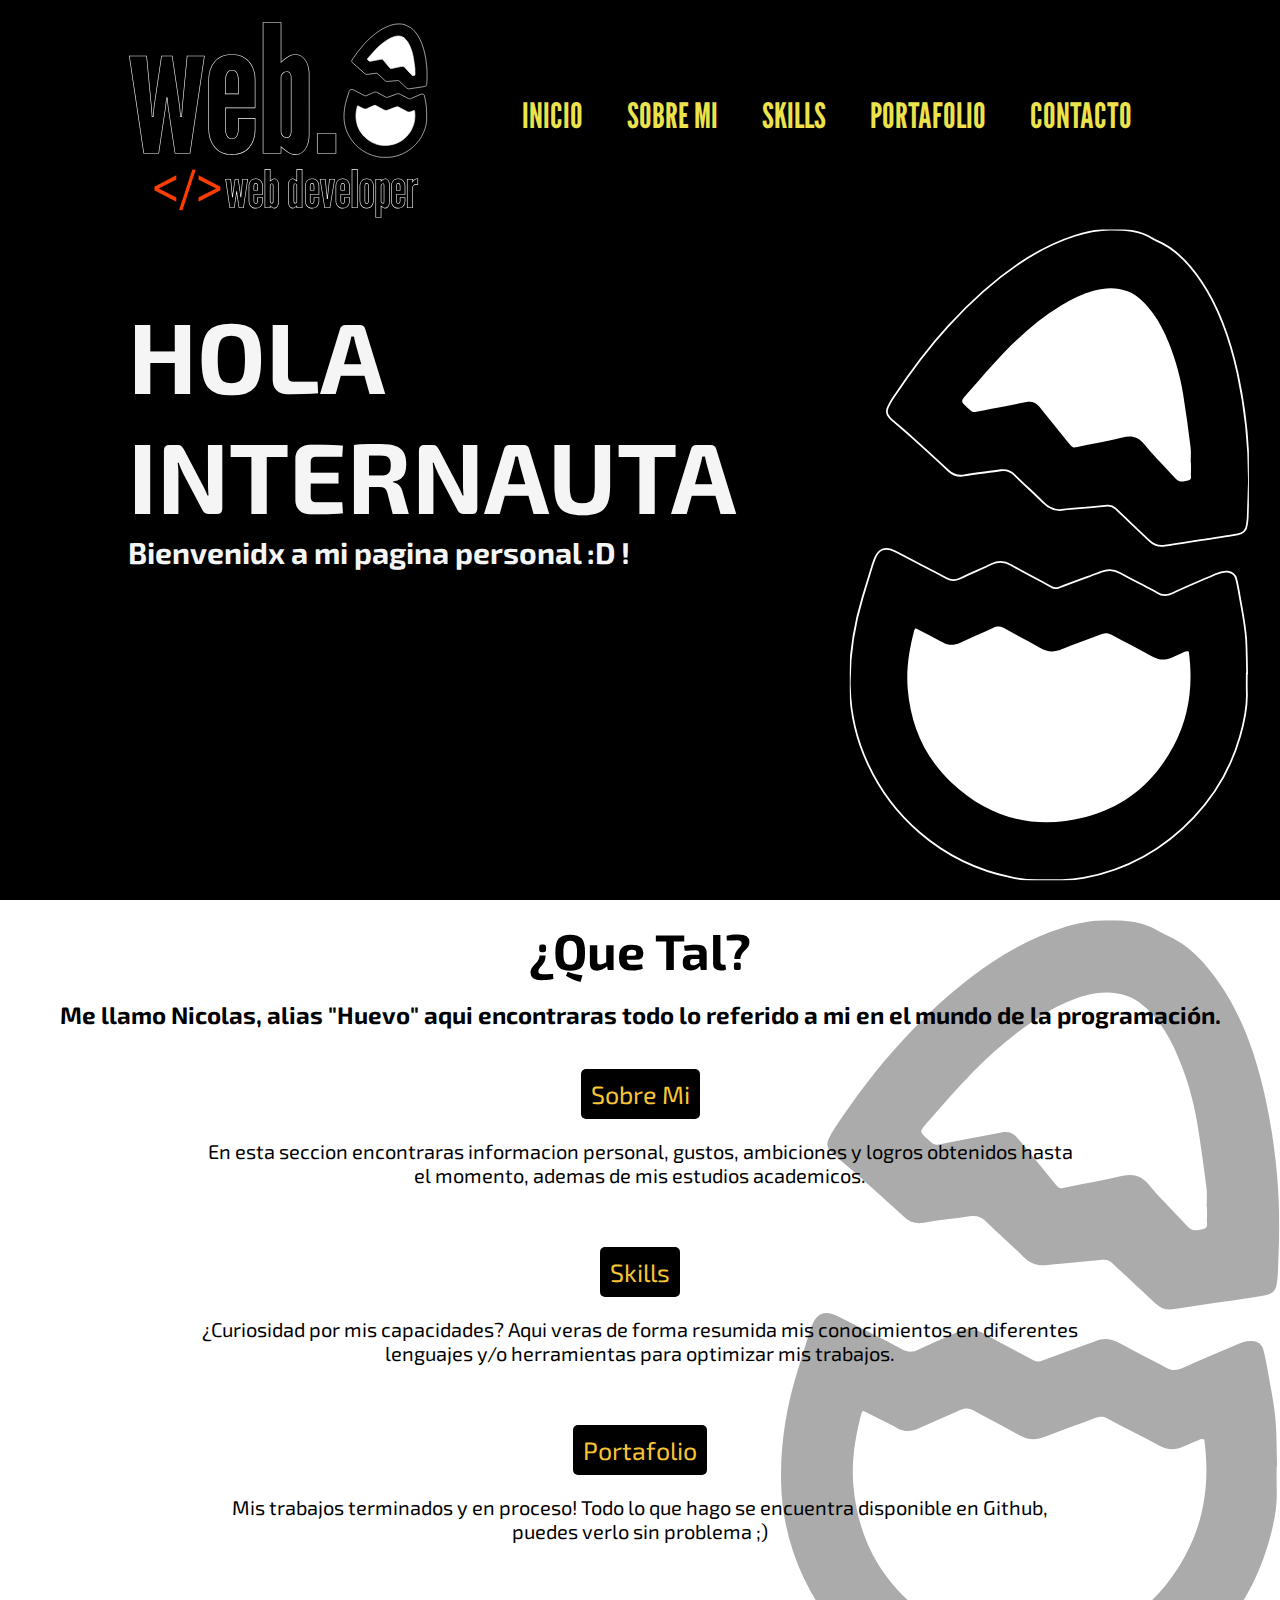
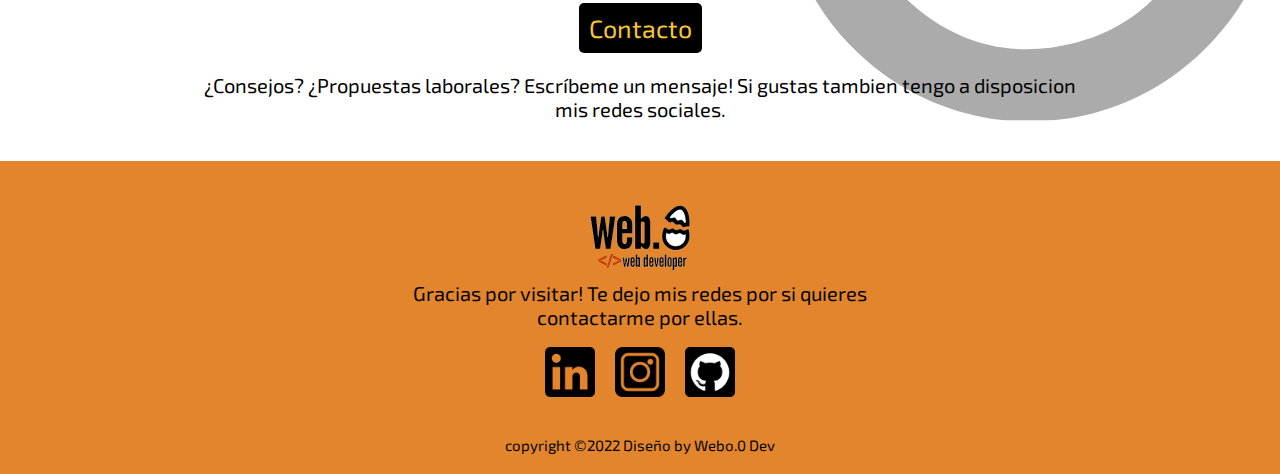
==== index.html @ d4542de8 "Index, contact, skills & responsive" ====
<!DOCTYPE html>
<html lang="en">
<head>
    <meta charset="UTF-8">
    <meta http-equiv="X-UA-Compatible" content="IE=edge">
    <meta name="viewport" content="width=device-width, initial-scale=1.0">
    <title>web.0 - Inicio</title>
    <!-- CSS link -->
    <link rel="stylesheet" href="./css/style.css">
</head>
<body>
    <!----------------- menu ------------------>
    <header id="hero">
        <nav class="hero__nav">
            <img class="hero__logo" src="./assets/logowebo.svg" alt="Logo Web.0">
            <ul id="sidemenu">
                <li>
                    <a href="./index.html">INICIO</a>
                </li>
                <li>
                    <a href="./pages/aboutme.html">SOBRE MI</a>
                </li>
                <li>
                    <a href="./pages/skills.html">SKILLS</a>
                </li>
                <li>
                    <a href="./pages/portfolio.html">PORTAFOLIO</a>
                </li>
                <li>
                    <a href="./pages/contactme.html">CONTACTO</a>
                </li>
                <img class="nav__icon" onclick="closemenu()" src="./assets/weboRoto_mobil.svg" alt="cerrar menu">
            </ul>
            <img class="nav__icon" onclick="openmenu()" src="./assets/weboLleno_mobil.svg" alt="abrir menu ">
        </nav>
        <div class="header__tittle">
            <h1>HOLA <br> INTERNAUTA</h1>
            <h2>Bienvenidx a mi pagina personal :D !</h2>
        </div>
    </header>
    <!--------------- descriptions ------------------->
    <main>
        <h1 class="main__tittle">¿Que Tal?</h1>
        <h2 class="main__description">Me llamo Nicolas, alias "Huevo" aqui encontraras todo lo referido a mi en el mundo de la programación.</h2>
        <div class="main__button"><a href="pages/aboutme.html" class="button__link">Sobre Mi</a></div>
        <p>En esta seccion encontraras informacion personal, gustos, ambiciones y logros obtenidos hasta el momento, ademas de mis estudios academicos.</p>
        <div class="main__button"><a href="pages/skills.html" class="button__link">Skills</a></div>
        <p>¿Curiosidad por mis capacidades? Aqui veras de forma resumida mis conocimientos en diferentes lenguajes y/o herramientas para optimizar mis trabajos.</p>        
        <div class="main__button"><a href="pages/portfolio.html" class="button__link">Portafolio</a></div>
        <p>Mis trabajos terminados y en proceso! Todo lo que hago se encuentra disponible en Github, puedes verlo sin problema ;)</p>
        <div class="main__button"><a href="pages/contacto.html" class="button__link">Contacto</a></div>
        <p>¿Consejos? ¿Propuestas laborales? Escríbeme un mensaje! Si gustas tambien tengo a disposicion mis redes sociales.</p>
    </main>
    <!-------------footer ------------------->
    <footer>
        <div class="footer__content">
            <img src="../assets/logowebo.svg" alt="logo web.0 Dev">
            <p>Gracias por visitar! Te dejo mis redes por si quieres contactarme por ellas.</p>
            <ul class="social__media">
                <li><a href="https://www.linkedin.com/in/nicolas-sacco-368554239/"><img src="./assets/linkedin.png" target="_blank" alt="logo linkedin"></a></li>
                <li><a href="https://www.instagram.com/sr._.huevo/"><img src="./assets/instagram.png" target="_blank" alt="logo instagram"></a></li>
                <li><a href="https://github.com/SrHuevardo" target="_blank"><img src="./assets/github.png" alt="logo github"></a></li>
            </ul>
            <div class="copyright">
                <p>copyright &copy;2022 Diseño by Webo.0 Dev </p>
            </div>
        </div>
    </footer>
    <!---------- script hamburger --------------->
    <script>
        var sidemeu = document.getElementById("sidemenu");
        function openmenu(){
            sidemeu.style.right = "0";
        }
        function closemenu(){
            sidemeu.style.right = "-200px";
        }
    </script>    
</body>
</html>
---- css/style.css ----
@import url('https://fonts.googleapis.com/css2?family=Exo+2:wght@300;400&family=League+Gothic&display=swap');
/* reset */
*{
    margin: 0;
    padding: 0;
    box-sizing: border-box;
}
/*------------------ header -----------------*/
.hero__pages{
    font-family: 'Exo 2', sans-serif;
    width: 100%;
    height: auto;
    background-color: black;
    color: whitesmoke;
}
#hero{
    font-family: 'Exo 2', sans-serif;
    width: 100%;
    height: 100vh;
    background: url(../assets/Desktop\ -\ 1.svg);
    background-size: cover;
    background-repeat: no-repeat;
    background-position: center;
    color: whitesmoke;
}
.hero__nav{
    display: flex;
    padding: 10px 10%;
    align-items: center;
    justify-content: space-between;
    flex-wrap: wrap;

}
.hero__logo{
    width: 300px;
}
.hero__nav ul li{
    display: inline-block;
    list-style: none;
    margin: 10px 20px;
}
.hero__nav ul li a{
    font-family: 'League Gothic', sans-serif;
    color: rgb(236, 226, 76);
    text-decoration: none;
    font-size: 35px;
    position: relative;
}
.hero__nav ul li a::after{
    content: '';
    width: 0;
    height: 3px;
    background-color: orangered;
    position: absolute;
    left: 0;
    bottom: -6px;
    transition: 0.5s;
}
.hero__nav ul li a:hover::after{
    width: 100%;

}
.header__tittle{
    padding-left: 10%;
    margin-top: 5%;
    font-size: 50px;
}
.header__tittle h2{

    font-size: 30px;
}
.nav__icon{
    display: none;
}

/* -------------- footer ----------- */
footer{
    font-family: 'Exo 2', sans-serif;

    padding-top: 40px;
    background-color: rgb(226, 133, 45);
    color: rgb(3, 3, 3);
}
footer img{
    width: 100px;
}
.footer__content{
    display: flex;
    align-items: center;
    justify-content: center;
    flex-direction: column;
    text-align: center;
}
.footer__content h3{
    font-size: 35px;    
}
.footer__content p{
    max-width: 500px;
    margin: 10px auto;
    font-size: 20px;
}
.social__media{
    list-style: none;
    display: flex;
    align-items: center;
    justify-content: center;
    margin: 8px 0 16px 0;
}
.social__media li{
    margin: 0 10px;
}
.social__media a{
    text-decoration: none;
}
.social__media a img{
    width: 50px;
}
.copyright{
    padding: 10px 0;
    text-align: center;
}
.copyright p{
    font-size: 15px;
}
/*------------------- index - main ---------------------- */
main{
    font-family: 'Exo 2', sans-serif;
    background-image: url(../assets/weboBackground.svg);
    background-size:contain;
    background-repeat: no-repeat;
    background-position: right;
}
.main__tittle{
    text-align: center;
    font-size: 50px;
    margin-block: 20px;
}
.main__description{
    margin-inline: 30px;
    text-align: center;
    margin-bottom: 20px;
}
.main__button{
    display: flex;
    justify-content: center;
}
.button__link{
    text-decoration: none;
    margin-block: 20px;
    border: 2px black;
    border-radius: 5px;
    background-color: black;
    color: rgb(248, 197, 55);
    font-size: 25px;
    padding: 10px;
}
.button__link:hover{
    color: orangered;
}
main p{ 
    text-align: center;
    font-size: 20px;
    margin-bottom: 40px;
    padding-inline: 200px;
}
.page__tittle{
    text-align: center;
    font-family: 'League Gothic', sans-serif;
    letter-spacing: 3px;
    font-size: 35px;
    text-decoration: double dotted orangered;
    color: rgb(0, 0, 0);
    margin-top: 5px;
}







/*------------------- skills ----------------------------- */
.timeline{
    position: relative;
    max-width: 1200px;
    margin: 100px auto;
    height: auto;
}
.timeline__container{
    padding: 10px 50px;
    position: relative;
    width: 50%;
}
.dot {
    position: absolute;
    width: 40px;
    right: -20px;
    top: 32px;
    height: 40px;
    background-color: orangered;
    border-radius: 50%;
    display: inline-block;
}
.container__text{
    display: flex;
    justify-content: space-around;
    align-items: center;
    padding: 20px 30px;
    background-color: black;
    border-radius: 6px;
    position: relative;
    font-size: 1.5rem;
    color: white;
}
.left__container{
    left: 0%;
}
.right__container{
    left: 50%;
}
.right__container .dot{
    left: -20px;
}
.timeline::after{
    content: '';
    position: absolute;
    width: 18px;
    height: 100%;
    background-color: orangered;
    top: 0;
    left: 50%;
    margin-left: -9px;
    border-radius: 10px 10px 10px 10px;
}
.left__arrow{
    height: 0;
    width: 0;
    position: absolute;
    top: 28px;
    z-index: 1;
    border-top: 15px solid transparent;
    border-bottom: 15px solid transparent;
    border-left: 15px solid black;
    right: -15px;
}
.right__arrow{
    height: 0;
    width: 0;
    position: absolute;
    top: 28px;
    z-index: 1;
    border-top: 15px solid transparent;
    border-bottom: 15px solid transparent;
    border-right: 15px solid black;
    left: -15px;
}

/*-------------- contact page -------------- */
#main__contact{
    font-family: 'Exo 2', sans-serif;
    background-image: url(../assets/weboBackground.svg);
    background-size:contain;
    background-repeat: no-repeat;
    background-position: right;

}
.contact{
    display: flex;
    width: 80%;
    margin: 40px auto;
}
.contact__info{
    flex-basis: 48%;
    margin-bottom: 30px;
}
.contact__info div{
    display: flex;
    align-items: center;
    margin-bottom: 40px;
}
.contact__info div .fa{
    font-size: 28px;
    color: orangered;
    margin-bottom: 26px;
    margin-right: 30px;
}
.contact__info div p{
    padding: 0;
}
.contact__info div h5{
    font-size: 20px;
    margin-bottom: 5px;
}
.contact__info input,.contact__info textarea{
    width: 100%;
    padding: 15px;
    margin-bottom: 17px;
    outline: none;
    border: 1px solid black;
    border-radius: 5px;
}
.contact__info textarea{
    resize:none;
}

form button{
    font-family: 'Exo 2', sans-serif;
    width: 150px;
    height: 30px;
    background-color: black;
    color: rgb(236, 226, 76);
    font-size: 15px;
    border-radius: 13px;
}
form button:hover{
    color: orangered;
}






/* --------- media quaries index page-------------- */
@media screen and (max-width: 768px){
    #hero{
        height: 50vh;
    }
    .header__tittle{
        padding-left: 10%;
        margin-top: 5%;
        font-size: 25px;
    }
    .header__tittle h2{
    
        font-size: 16px;
    }
    .nav__icon{
        display: block;
        width: 40px;
        cursor: pointer;
    }
    .hero__logo{
        width: 200px;
    }
    .hero__nav ul{
        background-color: orangered;
        position: fixed;
        top: 0;
        right: -200px;
        width: 200px;
        height: 100vh;
        padding-top: 70px;
        z-index: 2;
        transition: right 0.5s;
    }
    .hero__nav ul li{
        display: block;
        margin: 30px;
    }
    .hero__nav ul li a{
        color: black;
    }
    .hero__nav ul .nav__icon{
        position: absolute;
        top: 25px;
        left: 25px;
        cursor: pointer;
    }
    main p{
        padding-inline: 10px;
    }
    /*------------- media quaries- skills page ---------------- */
    .timeline{
        margin: 50px auto;
        
    }
    .timeline::after{
        left: 31px;
    }
    .timeline__container{
        width:100%;
        padding-left: 80px;
        padding-right: 25px;
    }
    .container__text{
        font-size: 20px;

    }
    .right__container{
        left: 0;
    }
    .dot, .right__container .dot{
        left: 10px;
    }
    .left__arrow, .right__arrow{
        border-right: 15px solid black;
        border-left: 0;
        left: -15px;
    }
        /*------------- media quaries- contact page ---------------- */
    .contact{
        width: 100%;
    }
    .contact__info div .fa{
        margin-bottom: 50px;
    }
}
@media screen and (max-width: 425px){
    /*------------- media quaries- contact page ---------------- */
    .contact{
        display: block;
        width: 300px;
    }
}

@media screen and (max-width: 375px){
    /*------------- media quaries- index page ---------------- */
    #hero{
        background-image: none;
        background-color: black;
        height: 50vh;
    }
    .header__tittle{
        font-size: 1.5rem;
    }
}
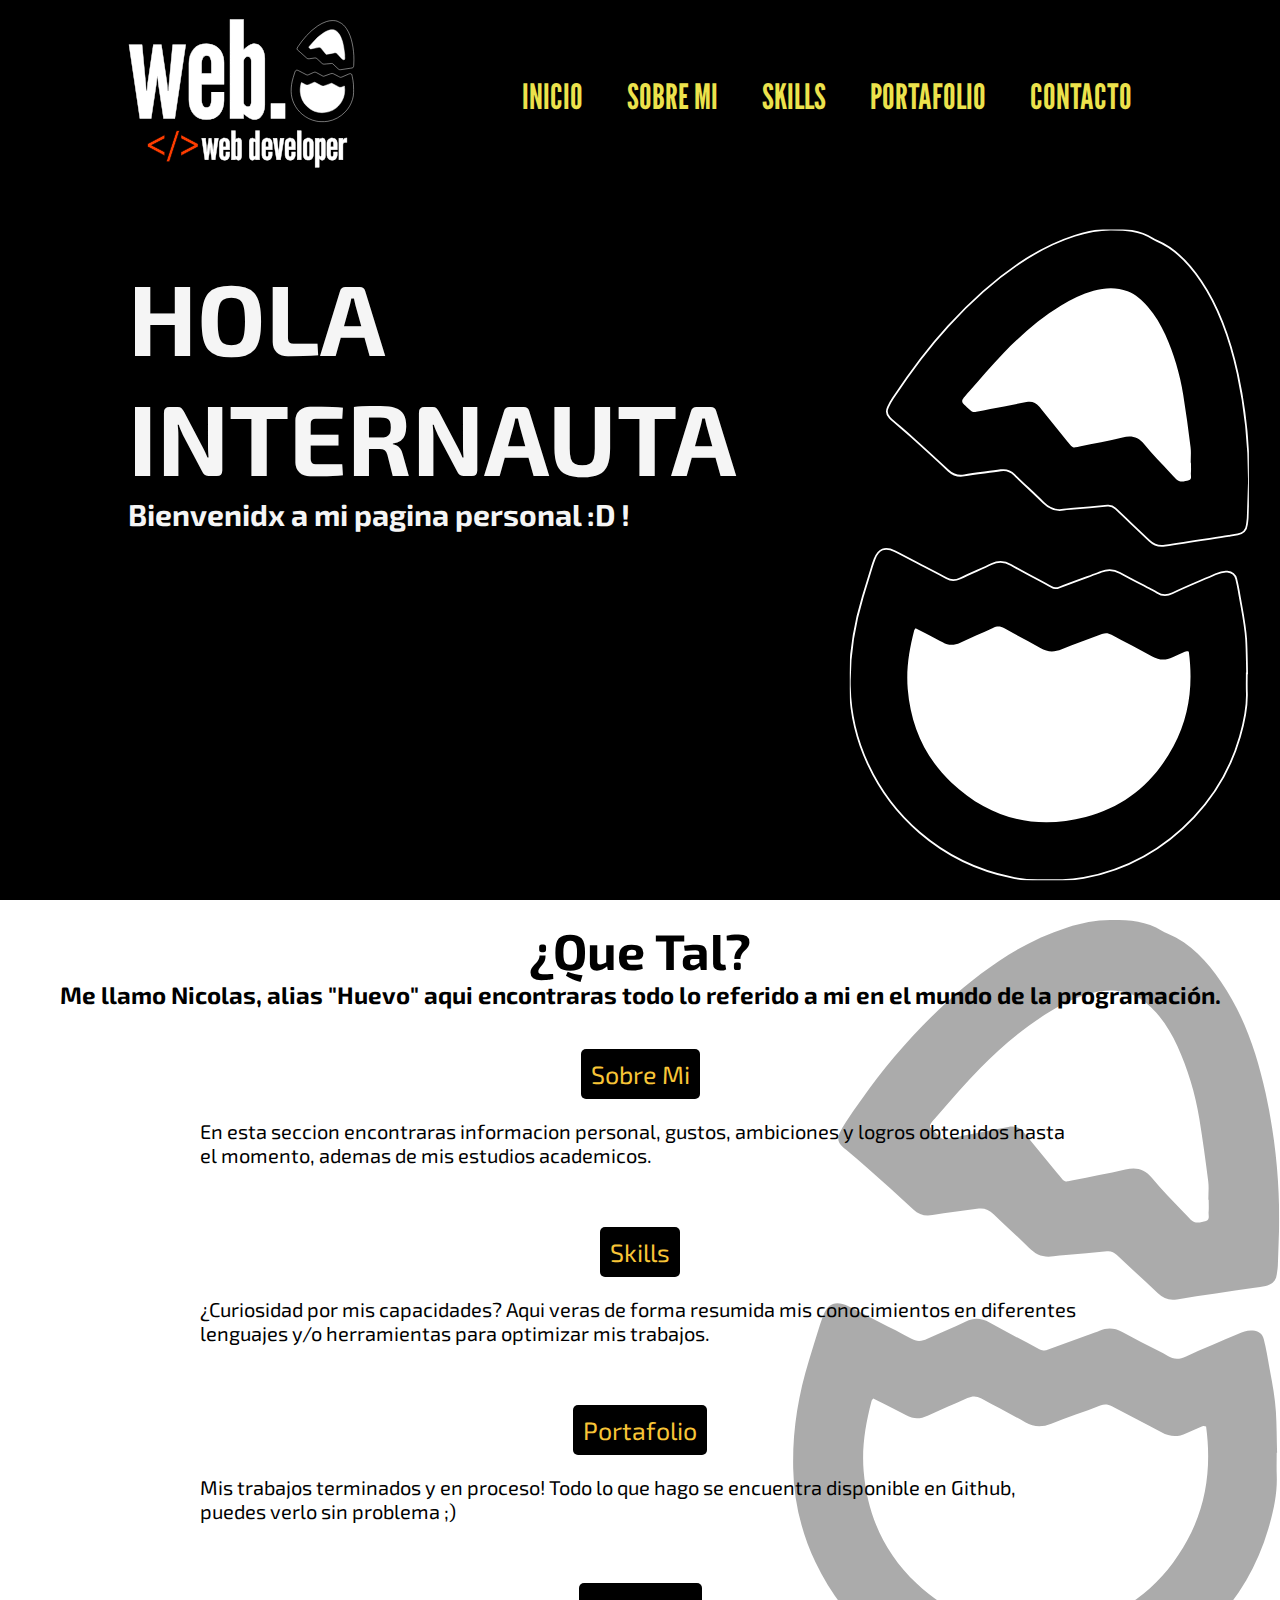
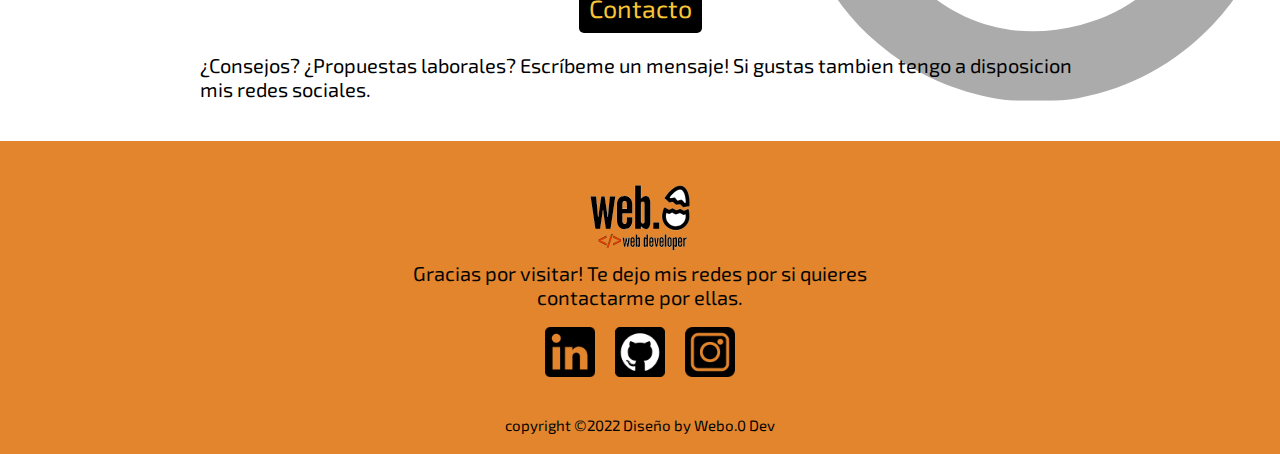
==== commit 06952d1b: "paginas terminadas y responsive" ====
--- a/index.html
+++ b/index.html
@@ -12,7 +12,7 @@
     <!----------------- menu ------------------>
     <header id="hero">
         <nav class="hero__nav">
-            <img class="hero__logo" src="./assets/logowebo.svg" alt="Logo Web.0">
+            <img class="hero__logo" src="./assets/web.0__logo.svg" alt="Logo Web.0">
             <ul id="sidemenu">
                 <li>
                     <a href="./index.html">INICIO</a>
@@ -39,7 +39,7 @@
         </div>
     </header>
     <!--------------- descriptions ------------------->
-    <main>
+    <main class="main__pages">
         <h1 class="main__tittle">¿Que Tal?</h1>
         <h2 class="main__description">Me llamo Nicolas, alias "Huevo" aqui encontraras todo lo referido a mi en el mundo de la programación.</h2>
         <div class="main__button"><a href="pages/aboutme.html" class="button__link">Sobre Mi</a></div>
@@ -54,12 +54,12 @@
     <!-------------footer ------------------->
     <footer>
         <div class="footer__content">
-            <img src="../assets/logowebo.svg" alt="logo web.0 Dev">
+            <img src="./assets/logowebo.svg" alt="logo web.0 Dev">
             <p>Gracias por visitar! Te dejo mis redes por si quieres contactarme por ellas.</p>
             <ul class="social__media">
                 <li><a href="https://www.linkedin.com/in/nicolas-sacco-368554239/"><img src="./assets/linkedin.png" target="_blank" alt="logo linkedin"></a></li>
+                <li><a href="https://github.com/SrHuevardo" target="_blank"><img src="./assets/github.png" alt="logo github"></a></li>
                 <li><a href="https://www.instagram.com/sr._.huevo/"><img src="./assets/instagram.png" target="_blank" alt="logo instagram"></a></li>
-                <li><a href="https://github.com/SrHuevardo" target="_blank"><img src="./assets/github.png" alt="logo github"></a></li>
             </ul>
             <div class="copyright">
                 <p>copyright &copy;2022 Diseño by Webo.0 Dev </p>
--- a/css/style.css
+++ b/css/style.css
@@ -133,8 +133,9 @@
 .main__tittle{
     text-align: center;
     font-size: 50px;
-    margin-block: 20px;
-}
+    margin-top: 20px;
+}
+
 .main__description{
     margin-inline: 30px;
     text-align: center;
@@ -157,8 +158,7 @@
 .button__link:hover{
     color: orangered;
 }
-main p{ 
-    text-align: center;
+.main__pages p{ 
     font-size: 20px;
     margin-bottom: 40px;
     padding-inline: 200px;
@@ -173,12 +173,29 @@
     margin-top: 5px;
 }
 
-
-
-
-
-
-
+/*------------------- about me page ----------------------------- */
+
+
+
+
+.main__tittle2{
+    text-align: center;
+    font-size: 25px;
+    margin-block: 20px;
+}
+.main__certificate{
+    display: flex;
+    justify-content: center;
+    width: 200px;
+}
+
+.main__photo{
+    text-align: center;
+    margin-bottom: 10px;
+}
+.main__photo img{
+    width: 200px;
+}
 /*------------------- skills ----------------------------- */
 .timeline{
     position: relative;
@@ -254,6 +271,70 @@
     border-right: 15px solid black;
     left: -15px;
 }
+/*-------------- portfolio page -------------- */
+.works{
+    display: grid;
+    grid-template-columns: repeat(auto-fit, minmax(250px, 1fr));
+    gap: 40px;
+    margin-top: 50px;
+    padding: 10px 10px;
+    margin-bottom: 100px;
+}
+.work__page{
+    border-radius: 10px;
+    position: relative;
+    overflow: hidden;
+}
+.work__page img{
+    width: 100%;
+    height: 300px;
+    border-radius: 10px;
+    display: block;
+    transition: transform 0.5s;
+}
+.work__info{
+    width: 100%;
+    height: 0;
+    background: linear-gradient(rgba(255, 255, 255, 0.7), #f57d0d);
+    border-radius: 10px;
+    position: absolute;
+    left: 0;
+    bottom: 0;
+    overflow: hidden;
+    display: flex;
+    align-items: center;
+    justify-content: center;
+    flex-direction: column;
+    padding: 0 40px;
+    text-align: center;
+    font-size: 20px;
+    transition: height 0.5s;
+}
+.work__info h3{
+    font-weight: 500;
+    margin-bottom: 20px;
+}
+.pages__link{
+    display: flex;
+}
+.pages__link a, .work__info a{
+    margin-top: 20px;
+    color: orangered;
+    font-size: 18px;
+    line-height: 60px;
+    background: #fff;
+    width: 60px;
+    height: 60px;
+    border-radius: 50%;
+    text-align: center;
+}
+.work__page:hover img{
+    transform: scale(1.1);
+}
+.work__page:hover .work__info{
+    height: 100%;
+}
+
 
 /*-------------- contact page -------------- */
 #main__contact{
@@ -315,11 +396,6 @@
 form button:hover{
     color: orangered;
 }
-
-
-
-
-
 
 /* --------- media quaries index page-------------- */
 @media screen and (max-width: 768px){
@@ -425,3 +501,4 @@
         font-size: 1.5rem;
     }
 }
+
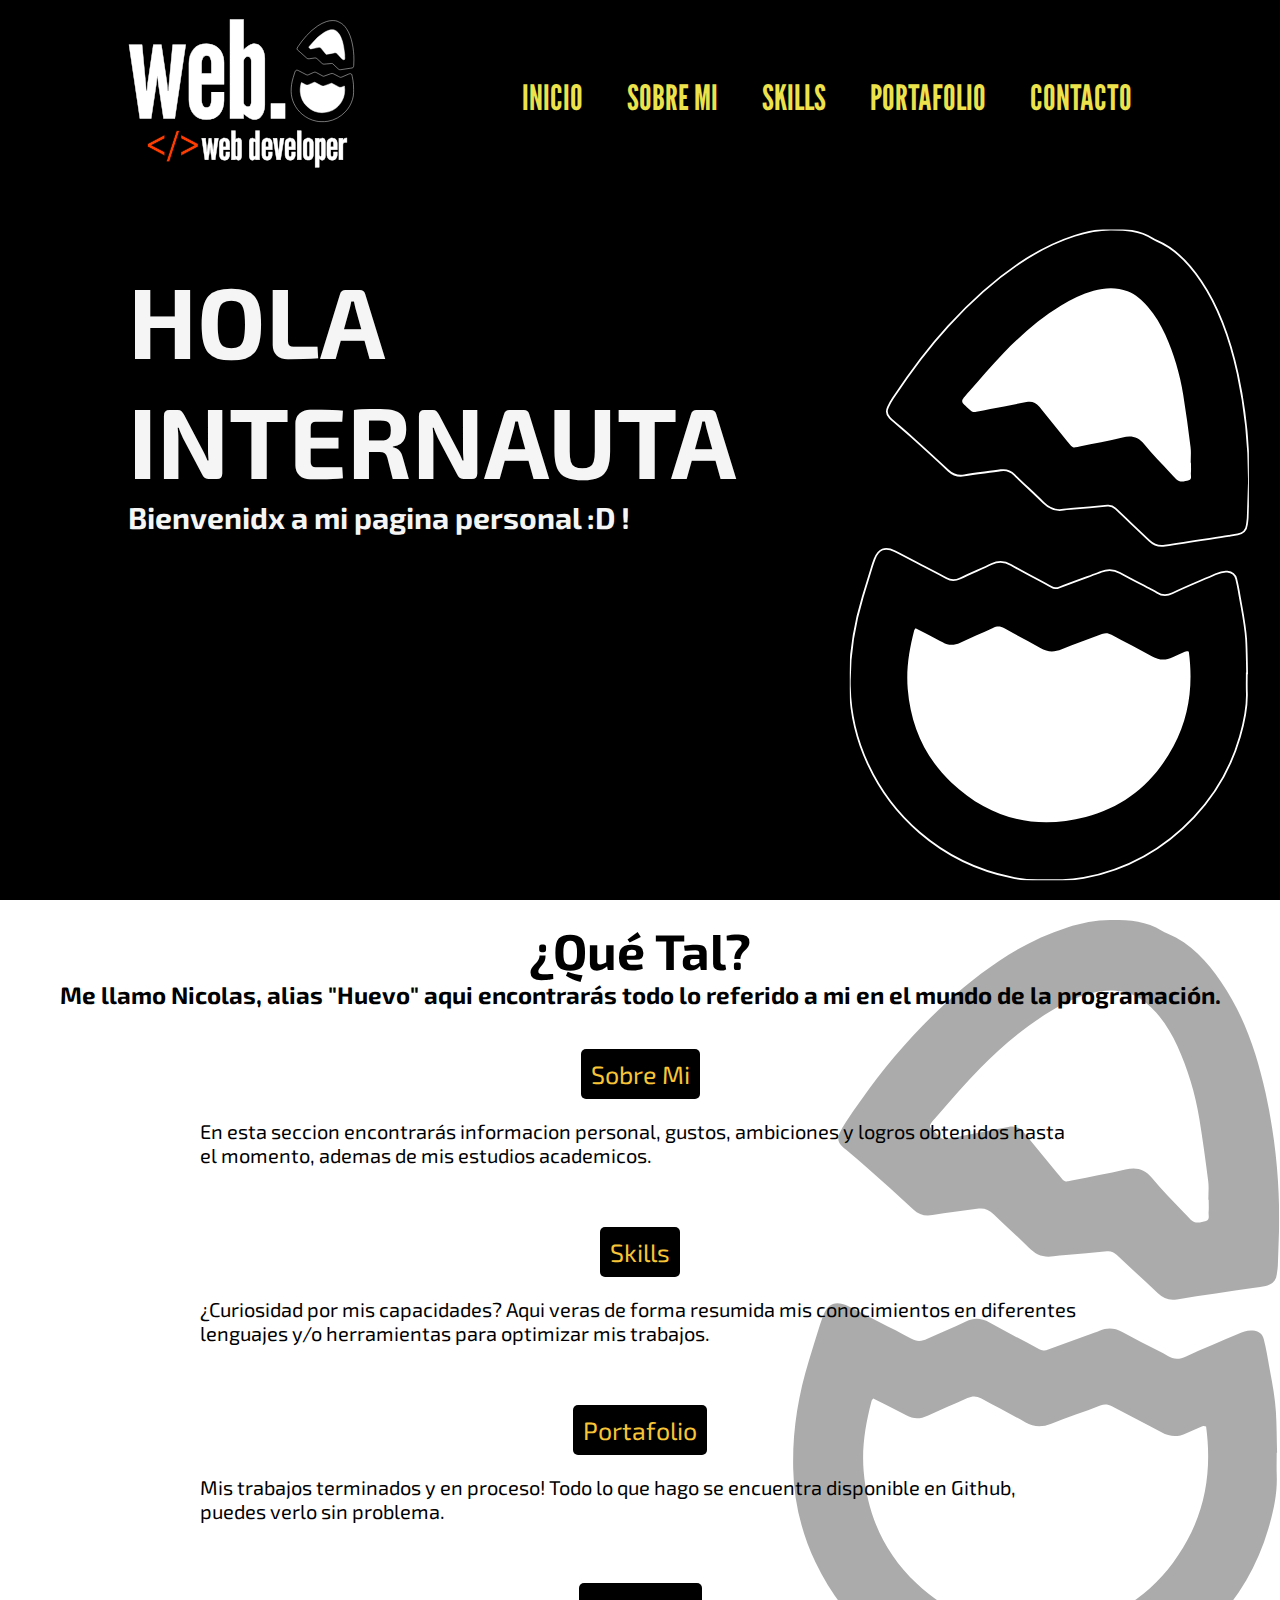
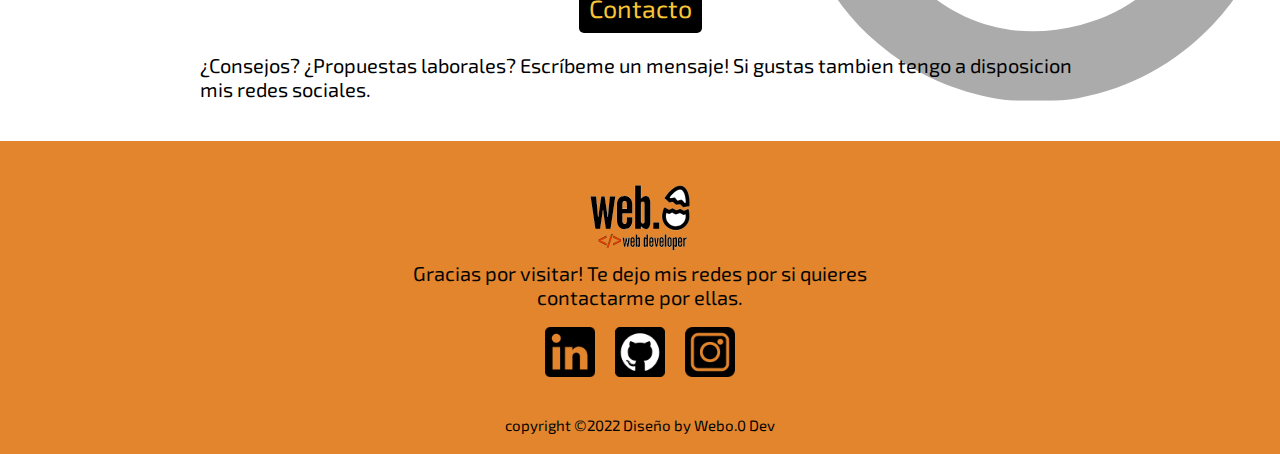
==== commit 05cb1af4: "agregado de SASS y coreccion errores" ====
--- a/index.html
+++ b/index.html
@@ -4,15 +4,17 @@
     <meta charset="UTF-8">
     <meta http-equiv="X-UA-Compatible" content="IE=edge">
     <meta name="viewport" content="width=device-width, initial-scale=1.0">
-    <title>web.0 - Inicio</title>
+    <title>Web.0 - Inicio</title>
+    <!-- favicon -->
+    <link rel="shortcut icon" href="./assets/weboRoto_mobil.svg" type="image/x-icon">
     <!-- CSS link -->
-    <link rel="stylesheet" href="./css/style.css">
+    <link rel="stylesheet" href="./css/style2.css">
 </head>
 <body>
     <!----------------- menu ------------------>
     <header id="hero">
         <nav class="hero__nav">
-            <img class="hero__logo" src="./assets/web.0__logo.svg" alt="Logo Web.0">
+            <a href="./index.html"><img class="hero__logo" src="./assets/web.0__logo.svg" alt="Logo Web.0"></a>
             <ul id="sidemenu">
                 <li>
                     <a href="./index.html">INICIO</a>
@@ -40,21 +42,21 @@
     </header>
     <!--------------- descriptions ------------------->
     <main class="main__pages">
-        <h1 class="main__tittle">¿Que Tal?</h1>
-        <h2 class="main__description">Me llamo Nicolas, alias "Huevo" aqui encontraras todo lo referido a mi en el mundo de la programación.</h2>
-        <div class="main__button"><a href="pages/aboutme.html" class="button__link">Sobre Mi</a></div>
-        <p>En esta seccion encontraras informacion personal, gustos, ambiciones y logros obtenidos hasta el momento, ademas de mis estudios academicos.</p>
-        <div class="main__button"><a href="pages/skills.html" class="button__link">Skills</a></div>
+        <h1 class="main__tittle">¿Qué Tal?</h1>
+        <h2 class="main__description">Me llamo Nicolas, alias "Huevo" aqui encontrarás todo lo referido a mi en el mundo de la programación.</h2>
+        <div class="main__button"><a href=".pages/aboutme.html" class="button__link">Sobre Mi</a></div>
+        <p>En esta seccion encontrarás informacion personal, gustos, ambiciones y logros obtenidos hasta el momento, ademas de mis estudios academicos.</p>
+        <div class="main__button"><a href=".pages/skills.html" class="button__link">Skills</a></div>
         <p>¿Curiosidad por mis capacidades? Aqui veras de forma resumida mis conocimientos en diferentes lenguajes y/o herramientas para optimizar mis trabajos.</p>        
-        <div class="main__button"><a href="pages/portfolio.html" class="button__link">Portafolio</a></div>
-        <p>Mis trabajos terminados y en proceso! Todo lo que hago se encuentra disponible en Github, puedes verlo sin problema ;)</p>
-        <div class="main__button"><a href="pages/contacto.html" class="button__link">Contacto</a></div>
+        <div class="main__button"><a href=".pages/portfolio.html" class="button__link">Portafolio</a></div>
+        <p>Mis trabajos terminados y en proceso! Todo lo que hago se encuentra disponible en Github, puedes verlo sin problema.</p>
+        <div class="main__button"><a href="./pages/contactme.html" class="button__link">Contacto</a></div>
         <p>¿Consejos? ¿Propuestas laborales? Escríbeme un mensaje! Si gustas tambien tengo a disposicion mis redes sociales.</p>
     </main>
     <!-------------footer ------------------->
     <footer>
         <div class="footer__content">
-            <img src="./assets/logowebo.svg" alt="logo web.0 Dev">
+            <img src="./assets/logowebo.svg" alt="Logo Web.0">
             <p>Gracias por visitar! Te dejo mis redes por si quieres contactarme por ellas.</p>
             <ul class="social__media">
                 <li><a href="https://www.linkedin.com/in/nicolas-sacco-368554239/"><img src="./assets/linkedin.png" target="_blank" alt="logo linkedin"></a></li>
--- a/css/style2.css
+++ b/css/style2.css
@@ -0,0 +1,535 @@
+@import url("https://fonts.googleapis.com/css2?family=Exo+2:wght@300;400&family=League+Gothic&display=swap");
+/* reset */
+* {
+  margin: 0;
+  padding: 0;
+  box-sizing: border-box;
+}
+
+/*------------------ header -----------------*/
+.hero__pages {
+  font-family: "Exo 2", sans-serif;
+  width: 100%;
+  height: auto;
+  background-color: black;
+}
+
+.hero__nav {
+  display: flex;
+  padding: 10px 10%;
+  align-items: center;
+  justify-content: space-between;
+  flex-wrap: wrap;
+}
+
+.hero__logo {
+  width: 300px;
+}
+
+.hero__nav ul li {
+  display: inline-block;
+  list-style: none;
+  margin: 10px 20px;
+}
+
+.hero__nav ul li a {
+  font-family: "League Gothic", sans-serif;
+  color: rgb(236, 226, 76);
+  text-decoration: none;
+  font-size: 35px;
+  position: relative;
+}
+
+.hero__nav ul li a::after {
+  content: "";
+  width: 0;
+  height: 3px;
+  background-color: orangered;
+  position: absolute;
+  left: 0;
+  bottom: -6px;
+  transition: 0.5s;
+}
+
+.hero__nav ul li a:hover::after {
+  width: 100%;
+}
+
+.header__tittle {
+  padding-left: 10%;
+  margin-top: 5%;
+  font-size: 50px;
+}
+
+.header__tittle h2 {
+  font-size: 30px;
+}
+
+.nav__icon {
+  display: none;
+}
+
+/* -------------- footer ----------- */
+footer {
+  font-family: "Exo 2", sans-serif;
+  padding-top: 40px;
+  background-color: rgb(226, 133, 45);
+  color: rgb(3, 3, 3);
+}
+
+footer img {
+  width: 100px;
+}
+
+.footer__content {
+  display: flex;
+  align-items: center;
+  justify-content: center;
+  flex-direction: column;
+  text-align: center;
+}
+
+.footer__content h3 {
+  font-size: 35px;
+}
+
+.footer__content p {
+  max-width: 500px;
+  margin: 10px auto;
+  font-size: 20px;
+}
+
+.social__media {
+  list-style: none;
+  display: flex;
+  align-items: center;
+  justify-content: center;
+  margin: 8px 0 16px 0;
+}
+
+.social__media li {
+  margin: 0 10px;
+}
+
+.social__media a {
+  text-decoration: none;
+}
+
+.social__media a img {
+  width: 50px;
+}
+
+.copyright {
+  padding: 10px 0;
+  text-align: center;
+}
+
+.copyright p {
+  font-size: 15px;
+}
+
+/*------------------- main ---------------------- */
+main {
+  font-family: "Exo 2", sans-serif;
+  background-image: url(../assets/weboBackground.svg);
+  background-size: contain;
+  background-repeat: no-repeat;
+  background-position: right;
+}
+
+.main__tittle {
+  text-align: center;
+  font-size: 50px;
+  margin-top: 20px;
+}
+
+.main__pages p {
+  font-size: 20px;
+  margin-bottom: 40px;
+  padding-inline: 200px;
+}
+
+@media screen and (max-width: 768px) {
+  #hero {
+    height: 50vh;
+  }
+  .header__tittle {
+    padding-left: 10%;
+    margin-top: 5%;
+    font-size: 25px;
+  }
+  .header__tittle h2 {
+    font-size: 16px;
+  }
+  .nav__icon {
+    display: block;
+    width: 40px;
+    cursor: pointer;
+  }
+  .hero__logo {
+    width: 200px;
+  }
+  .hero__nav ul {
+    background-color: orangered;
+    position: fixed;
+    top: 0;
+    right: -200px;
+    width: 200px;
+    height: 100vh;
+    padding-top: 70px;
+    z-index: 2;
+    transition: right 0.5s;
+  }
+  .hero__nav ul li {
+    display: block;
+    margin: 30px;
+  }
+  .hero__nav ul li a {
+    color: black;
+  }
+  .hero__nav ul .nav__icon {
+    position: absolute;
+    top: 25px;
+    left: 25px;
+    cursor: pointer;
+  }
+  .main__pages p {
+    padding-inline: 10px;
+  }
+  /*------------- media quaries- skills page ---------------- */
+  .timeline {
+    margin: 50px auto;
+  }
+  .timeline::after {
+    left: 31px;
+  }
+  .timeline__container {
+    width: 100%;
+    padding-left: 80px;
+    padding-right: 25px;
+  }
+  .container__text {
+    font-size: 20px;
+  }
+  .right__container {
+    left: 0;
+  }
+  .dot, .right__container .dot {
+    left: 10px;
+  }
+  .left__arrow, .right__arrow {
+    border-right: 15px solid black;
+    border-left: 0;
+    left: -15px;
+  }
+  /*------------- media quaries- contact page ---------------- */
+  .contact {
+    width: 100%;
+  }
+  .contact__info div .fa {
+    margin-bottom: 50px;
+  }
+}
+@media screen and (max-width: 425px) {
+  /*------------- media quaries- contact page ---------------- */
+  .contact {
+    display: block;
+    width: 300px;
+  }
+}
+@media screen and (max-width: 375px) {
+  /*------------- media quaries- index page ---------------- */
+  #hero {
+    background-image: none;
+    background-color: black;
+    height: 50vh;
+  }
+  .header__tittle {
+    font-size: 1.5rem;
+  }
+}
+#hero {
+  font-family: "Exo 2", sans-serif;
+  width: 100%;
+  height: 100vh;
+  background: url(../assets/Desktop\ -\ 1.svg);
+  background-size: cover;
+  background-repeat: no-repeat;
+  background-position: center;
+  color: whitesmoke;
+}
+
+/*------------------- index - main ---------------------- */
+.main__description {
+  margin-inline: 30px;
+  text-align: center;
+  margin-bottom: 20px;
+}
+
+.main__button {
+  display: flex;
+  justify-content: center;
+}
+
+.button__link {
+  text-decoration: none;
+  margin-block: 20px;
+  border: 2px black;
+  border-radius: 5px;
+  background-color: black;
+  color: rgb(248, 197, 55);
+  font-size: 25px;
+  padding: 10px;
+}
+
+.button__link:hover {
+  color: orangered;
+}
+
+/*------------------- about me page ----------------------------- */
+.main__tittle2 {
+  text-align: center;
+  font-size: 25px;
+  margin-block: 20px;
+}
+
+.main__certificate {
+  display: flex;
+  justify-content: center;
+  width: 200px;
+}
+
+.main__photo {
+  text-align: center;
+  margin-bottom: 10px;
+}
+
+.main__photo img {
+  width: 200px;
+}
+
+/*------------------- skills page ----------------------------- */
+.timeline {
+  position: relative;
+  max-width: 1200px;
+  margin: 100px auto;
+  height: auto;
+}
+
+.timeline__container {
+  padding: 10px 50px;
+  position: relative;
+  width: 50%;
+}
+
+.dot {
+  position: absolute;
+  width: 40px;
+  right: -20px;
+  top: 32px;
+  height: 40px;
+  background-color: orangered;
+  border-radius: 50%;
+  display: inline-block;
+}
+
+.container__text {
+  display: flex;
+  justify-content: space-around;
+  align-items: center;
+  padding: 20px 30px;
+  background-color: black;
+  border-radius: 6px;
+  position: relative;
+  font-size: 1.5rem;
+  color: white;
+}
+
+.left__container {
+  left: 0%;
+}
+
+.right__container {
+  left: 50%;
+}
+
+.right__container .dot {
+  left: -20px;
+}
+
+.timeline::after {
+  content: "";
+  position: absolute;
+  width: 18px;
+  height: 100%;
+  background-color: orangered;
+  top: 0;
+  left: 50%;
+  margin-left: -9px;
+  border-radius: 10px 10px 10px 10px;
+}
+
+.left__arrow {
+  height: 0;
+  width: 0;
+  position: absolute;
+  top: 28px;
+  z-index: 1;
+  border-top: 15px solid transparent;
+  border-bottom: 15px solid transparent;
+  border-left: 15px solid black;
+  right: -15px;
+}
+
+.right__arrow {
+  height: 0;
+  width: 0;
+  position: absolute;
+  top: 28px;
+  z-index: 1;
+  border-top: 15px solid transparent;
+  border-bottom: 15px solid transparent;
+  border-right: 15px solid black;
+  left: -15px;
+}
+
+/*-------------- portfolio page -------------- */
+.works {
+  display: grid;
+  grid-template-columns: repeat(auto-fit, minmax(250px, 1fr));
+  gap: 40px;
+  margin-top: 50px;
+  padding: 10px 10px;
+  margin-bottom: 100px;
+}
+
+.work__page {
+  border-radius: 10px;
+  position: relative;
+  overflow: hidden;
+}
+
+.work__page img {
+  width: 100%;
+  height: 300px;
+  border-radius: 10px;
+  display: block;
+  transition: transform 0.5s;
+}
+
+.work__info {
+  width: 100%;
+  height: 0;
+  background: linear-gradient(rgba(255, 255, 255, 0.7), #f57d0d);
+  border-radius: 10px;
+  position: absolute;
+  left: 0;
+  bottom: 0;
+  overflow: hidden;
+  display: flex;
+  align-items: center;
+  justify-content: center;
+  flex-direction: column;
+  padding: 0 40px;
+  text-align: center;
+  font-size: 20px;
+  transition: height 0.5s;
+}
+
+.work__info h3 {
+  font-weight: 500;
+  margin-bottom: 20px;
+}
+
+.pages__link {
+  display: flex;
+}
+
+.pages__link a, .work__info a {
+  margin-top: 20px;
+  color: orangered;
+  font-size: 18px;
+  line-height: 60px;
+  background: #fff;
+  width: 60px;
+  height: 60px;
+  border-radius: 50%;
+  text-align: center;
+}
+
+.work__page:hover img {
+  transform: scale(1.1);
+}
+
+.work__page:hover .work__info {
+  height: 100%;
+}
+
+/*-------------- contact page -------------- */
+#main__contact {
+  font-family: "Exo 2", sans-serif;
+  background-image: url(../assets/weboBackground.svg);
+  background-size: contain;
+  background-repeat: no-repeat;
+  background-position: right;
+}
+
+.contact {
+  display: flex;
+  width: 80%;
+  margin: 40px auto;
+}
+
+.contact__info {
+  flex-basis: 48%;
+  margin-bottom: 30px;
+}
+
+.contact__info div {
+  display: flex;
+  align-items: center;
+  margin-bottom: 40px;
+}
+
+.contact__info div .fa {
+  font-size: 28px;
+  color: orangered;
+  margin-bottom: 26px;
+  margin-right: 30px;
+}
+
+.contact__info div p {
+  padding: 0;
+}
+
+.contact__info div h5 {
+  font-size: 20px;
+  margin-bottom: 5px;
+}
+
+.contact__info input, .contact__info textarea {
+  width: 100%;
+  padding: 15px;
+  margin-bottom: 17px;
+  outline: none;
+  border: 1px solid black;
+  border-radius: 5px;
+}
+
+.contact__info textarea {
+  resize: none;
+}
+
+form button {
+  font-family: "Exo 2", sans-serif;
+  width: 150px;
+  height: 30px;
+  background-color: black;
+  color: rgb(236, 226, 76);
+  font-size: 15px;
+  border-radius: 13px;
+}
+
+form button:hover {
+  color: orangered;
+}/*# sourceMappingURL=style2.css.map */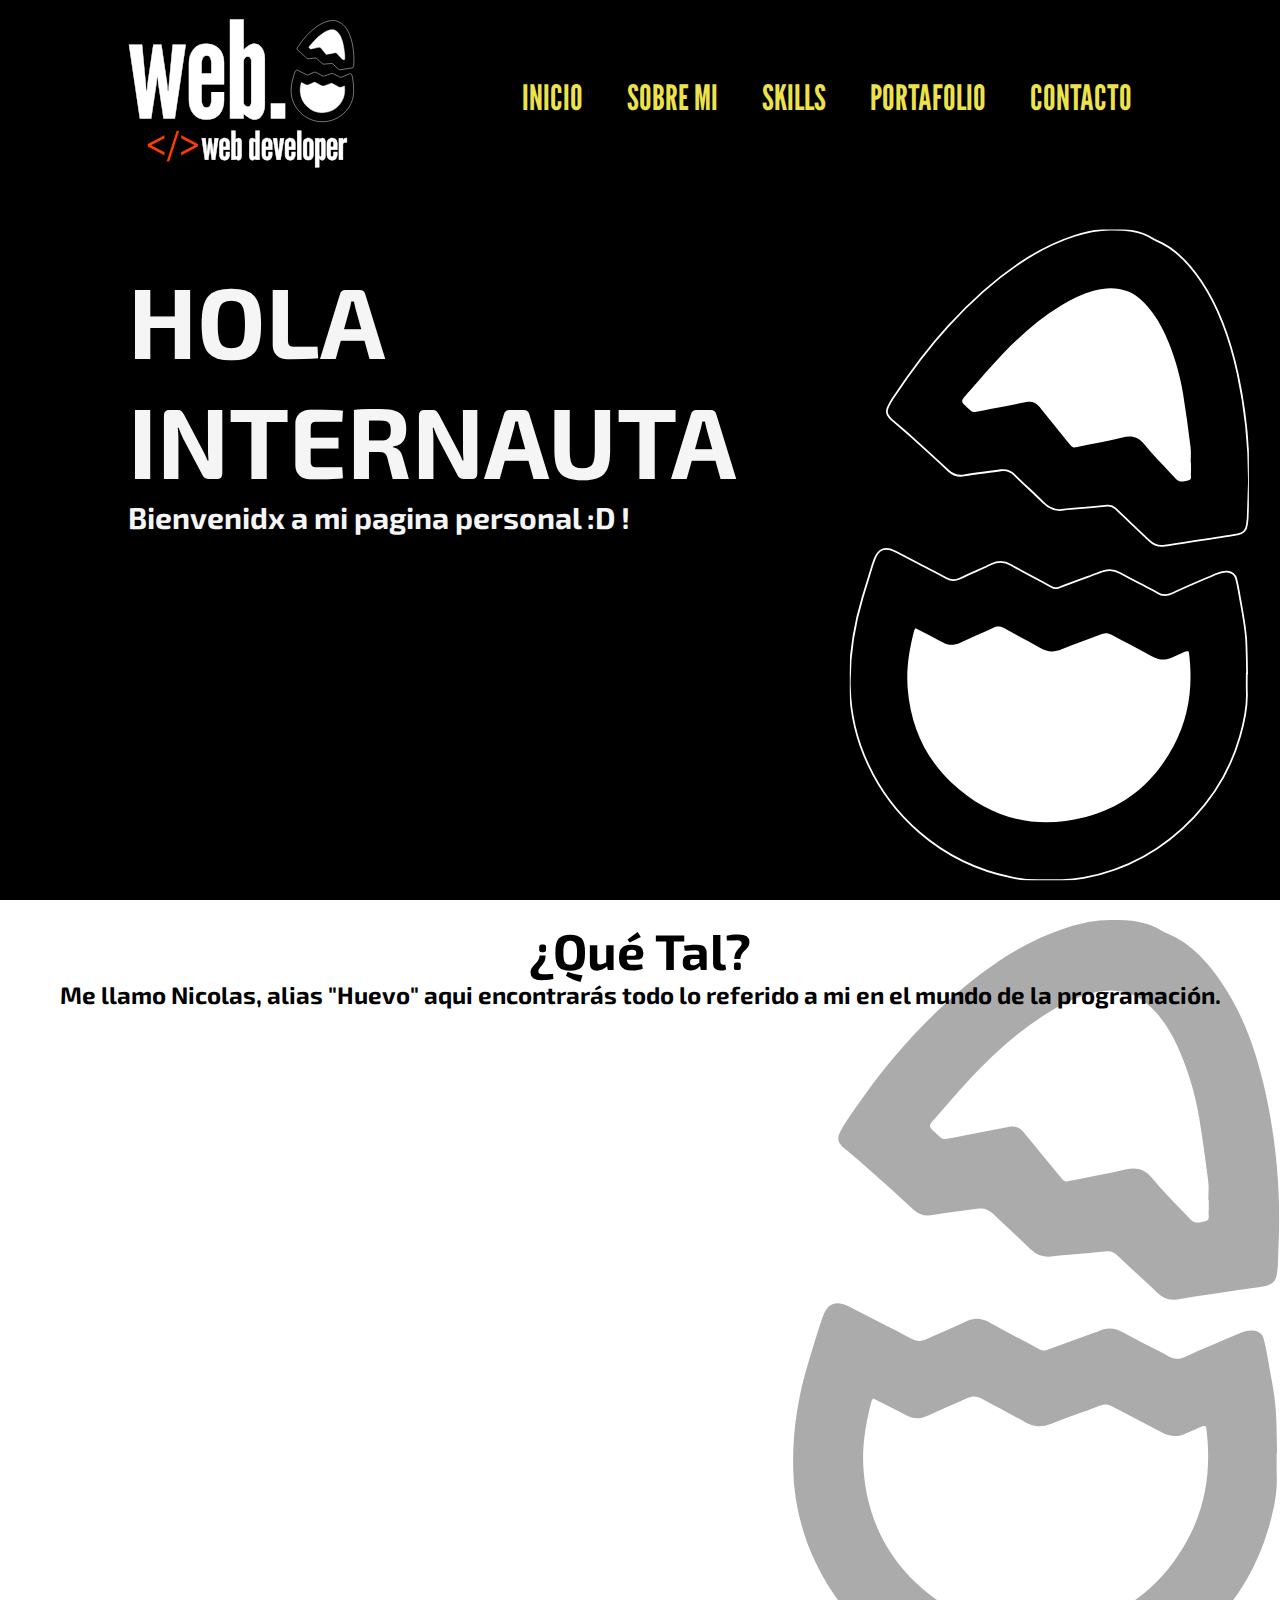
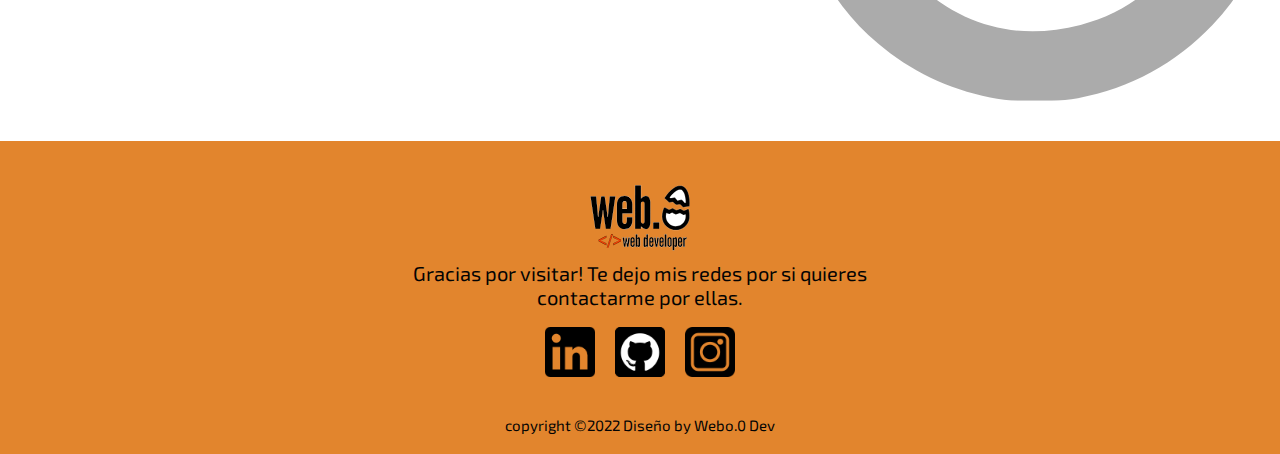
==== commit fd30d18c: "animaciones, SEO y correccion de errores" ====
--- a/index.html
+++ b/index.html
@@ -5,16 +5,22 @@
     <meta http-equiv="X-UA-Compatible" content="IE=edge">
     <meta name="viewport" content="width=device-width, initial-scale=1.0">
     <title>Web.0 - Inicio</title>
+    <meta name="description" content="Bienvenidx a mi portafolio personal! Soy un desarrollador Jr en busca de su primer trabajo como programador web. ">
+    <meta name="keywords" content="huevo, programación, Desarrollo web, Señor huevo, Mr Huevo, portafolio, web developer, programador jr">
     <!-- favicon -->
     <link rel="shortcut icon" href="./assets/weboRoto_mobil.svg" type="image/x-icon">
     <!-- CSS link -->
     <link rel="stylesheet" href="./css/style2.css">
+    <!-- CSS AOS -->
+    <link href="https://unpkg.com/aos@2.3.1/dist/aos.css" rel="stylesheet">
+    <!-- CSS animate -->
+    <link rel="stylesheet" href="https://cdnjs.cloudflare.com/ajax/libs/animate.css/4.1.1/animate.min.css"/>
 </head>
 <body>
     <!----------------- menu ------------------>
     <header id="hero">
         <nav class="hero__nav">
-            <a href="./index.html"><img class="hero__logo" src="./assets/web.0__logo.svg" alt="Logo Web.0"></a>
+            <a href="./index.html"><img class="hero__logo swing-in-top-fwd"  src="./assets/web.0__logo.svg" alt="Logo Web.0"></a>
             <ul id="sidemenu">
                 <li>
                     <a href="./index.html">INICIO</a>
@@ -36,7 +42,7 @@
             <img class="nav__icon" onclick="openmenu()" src="./assets/weboLleno_mobil.svg" alt="abrir menu ">
         </nav>
         <div class="header__tittle">
-            <h1>HOLA <br> INTERNAUTA</h1>
+            <h1><span>H</span><span>O</span><span>L</span><span>A</span><br><span>I</span><span>N</span><span>T</span><span>E</span><span>R</span><span>N</span><span>A</span><span>U</span><span>T</span><span>A</span></h1>
             <h2>Bienvenidx a mi pagina personal :D !</h2>
         </div>
     </header>
@@ -44,14 +50,14 @@
     <main class="main__pages">
         <h1 class="main__tittle">¿Qué Tal?</h1>
         <h2 class="main__description">Me llamo Nicolas, alias "Huevo" aqui encontrarás todo lo referido a mi en el mundo de la programación.</h2>
-        <div class="main__button"><a href=".pages/aboutme.html" class="button__link">Sobre Mi</a></div>
-        <p>En esta seccion encontrarás informacion personal, gustos, ambiciones y logros obtenidos hasta el momento, ademas de mis estudios academicos.</p>
-        <div class="main__button"><a href=".pages/skills.html" class="button__link">Skills</a></div>
-        <p>¿Curiosidad por mis capacidades? Aqui veras de forma resumida mis conocimientos en diferentes lenguajes y/o herramientas para optimizar mis trabajos.</p>        
-        <div class="main__button"><a href=".pages/portfolio.html" class="button__link">Portafolio</a></div>
-        <p>Mis trabajos terminados y en proceso! Todo lo que hago se encuentra disponible en Github, puedes verlo sin problema.</p>
-        <div class="main__button"><a href="./pages/contactme.html" class="button__link">Contacto</a></div>
-        <p>¿Consejos? ¿Propuestas laborales? Escríbeme un mensaje! Si gustas tambien tengo a disposicion mis redes sociales.</p>
+        <div class="main__button"><a href=".pages/aboutme.html" class="button__link" data-aos="flip-up">Sobre Mi</a></div>
+        <p data-aos="fade-down">En esta seccion encontrarás informacion personal, gustos, ambiciones y logros obtenidos hasta el momento, ademas de mis estudios academicos.</p>
+        <div class="main__button"><a href=".pages/skills.html" class="button__link" data-aos="flip-up">Skills</a></div>
+        <p data-aos="fade-down">¿Curiosidad por mis capacidades? Aqui veras de forma resumida mis conocimientos en diferentes lenguajes y/o herramientas para optimizar mis trabajos.</p>        
+        <div class="main__button"><a href=".pages/portfolio.html" class="button__link" data-aos="flip-up">Portafolio</a></div>
+        <p data-aos="fade-down">Mis trabajos terminados y en proceso! Todo lo que hago se encuentra disponible en Github, puedes verlo sin problema.</p>
+        <div class="main__button"><a href="./pages/contactme.html" class="button__link" data-aos="flip-up">Contacto</a></div>
+        <p data-aos="fade-down">¿Consejos? ¿Propuestas laborales? Escríbeme un mensaje! Si gustas tambien tengo a disposicion mis redes sociales.</p>
     </main>
     <!-------------footer ------------------->
     <footer>
@@ -59,9 +65,9 @@
             <img src="./assets/logowebo.svg" alt="Logo Web.0">
             <p>Gracias por visitar! Te dejo mis redes por si quieres contactarme por ellas.</p>
             <ul class="social__media">
-                <li><a href="https://www.linkedin.com/in/nicolas-sacco-368554239/"><img src="./assets/linkedin.png" target="_blank" alt="logo linkedin"></a></li>
+                <li><a href="https://www.linkedin.com/in/nicolas-sacco-368554239/" target="_blank"><img src="./assets/linkedin.png" target="_blank" alt="logo linkedin"></a></li>
                 <li><a href="https://github.com/SrHuevardo" target="_blank"><img src="./assets/github.png" alt="logo github"></a></li>
-                <li><a href="https://www.instagram.com/sr._.huevo/"><img src="./assets/instagram.png" target="_blank" alt="logo instagram"></a></li>
+                <li><a href="https://www.instagram.com/sr._.huevo/" target="_blank"><img src="./assets/instagram.png" target="_blank" alt="logo instagram"></a></li>
             </ul>
             <div class="copyright">
                 <p>copyright &copy;2022 Diseño by Webo.0 Dev </p>
@@ -77,7 +83,11 @@
         function closemenu(){
             sidemeu.style.right = "-200px";
         }
-    </script>    
+    </script>
+    <script src="https://unpkg.com/aos@2.3.1/dist/aos.js"></script>
+    <script>
+        AOS.init();
+    </script>
 </body>
 </html>
 
--- a/css/style2.css
+++ b/css/style2.css
@@ -117,6 +117,11 @@
 
 .social__media a img {
   width: 50px;
+  transition: 0.5s;
+}
+
+.social__media a img:hover {
+  transform: scale(1.2);
 }
 
 .copyright {
@@ -149,6 +154,629 @@
   padding-inline: 200px;
 }
 
+#hero {
+  font-family: "Exo 2", sans-serif;
+  width: 100%;
+  height: 100vh;
+  background: url(../assets/Desktop\ -\ 1.svg);
+  background-size: cover;
+  background-repeat: no-repeat;
+  background-position: center;
+  color: whitesmoke;
+}
+
+/*------------------- index - main ---------------------- */
+.main__description {
+  margin-inline: 30px;
+  text-align: center;
+  margin-bottom: 20px;
+}
+
+.main__button {
+  display: flex;
+  justify-content: center;
+}
+
+.button__link {
+  text-decoration: none;
+  margin-block: 20px;
+  border: 2px black;
+  border-radius: 5px;
+  background-color: black;
+  color: rgb(248, 197, 55);
+  font-size: 25px;
+  padding: 10px;
+}
+
+.button__link:hover {
+  color: orangered;
+}
+
+.header__tittle h1 span:hover {
+  color: orangered;
+  cursor: pointer;
+}
+
+/*------------------- about me page ----------------------------- */
+.main__tittle2 {
+  text-align: center;
+  font-size: 25px;
+  margin-block: 20px;
+}
+
+.main__certificate {
+  display: flex;
+  justify-content: center;
+  width: 200px;
+}
+
+.main__photo {
+  text-align: center;
+  margin-bottom: 10px;
+}
+
+.main__photo img {
+  width: 200px;
+}
+
+/*------------------- skills page ----------------------------- */
+.timeline {
+  position: relative;
+  max-width: 1200px;
+  margin: 100px auto;
+  height: auto;
+}
+
+.timeline__container {
+  padding: 10px 50px;
+  position: relative;
+  width: 50%;
+  -webkit-animation: movedown 0.5s linear forwards;
+          animation: movedown 0.5s linear forwards;
+  opacity: 0;
+}
+
+@-webkit-keyframes movedown {
+  0% {
+    opacity: 1;
+    transform: translateY(-30px);
+  }
+  100% {
+    opacity: 1;
+    transform: translateY(0px);
+  }
+}
+
+@keyframes movedown {
+  0% {
+    opacity: 1;
+    transform: translateY(-30px);
+  }
+  100% {
+    opacity: 1;
+    transform: translateY(0px);
+  }
+}
+.timeline__container:nth-child(1) {
+  -webkit-animation-delay: 0s;
+          animation-delay: 0s;
+}
+
+.timeline__container:nth-child(2) {
+  -webkit-animation-delay: 0.5s;
+          animation-delay: 0.5s;
+}
+
+.timeline__container:nth-child(3) {
+  -webkit-animation-delay: 1s;
+          animation-delay: 1s;
+}
+
+.timeline__container:nth-child(4) {
+  -webkit-animation-delay: 1.5s;
+          animation-delay: 1.5s;
+}
+
+.timeline__container:nth-child(5) {
+  -webkit-animation-delay: 2s;
+          animation-delay: 2s;
+}
+
+.timeline__container:nth-child(6) {
+  -webkit-animation-delay: 2.5s;
+          animation-delay: 2.5s;
+}
+
+.timeline__container:nth-child(7) {
+  -webkit-animation-delay: 3s;
+          animation-delay: 3s;
+}
+
+.timeline__container:nth-child(8) {
+  -webkit-animation-delay: 3.5s;
+          animation-delay: 3.5s;
+}
+
+.timeline__container:nth-child(9) {
+  -webkit-animation-delay: 4s;
+          animation-delay: 4s;
+}
+
+.dot {
+  position: absolute;
+  width: 40px;
+  right: -20px;
+  top: 32px;
+  height: 40px;
+  background-color: orangered;
+  border-radius: 50%;
+  display: inline-block;
+}
+
+.container__text {
+  display: flex;
+  justify-content: space-around;
+  align-items: center;
+  padding: 20px 30px;
+  background-color: black;
+  border-radius: 6px;
+  position: relative;
+  font-size: 1.5rem;
+  color: white;
+}
+
+.left__container {
+  left: 0%;
+}
+
+.right__container {
+  left: 50%;
+}
+
+.right__container .dot {
+  left: -20px;
+}
+
+.timeline::after {
+  content: "";
+  position: absolute;
+  width: 18px;
+  height: 100%;
+  background-color: orangered;
+  top: 0;
+  left: 50%;
+  margin-left: -9px;
+  border-radius: 10px 10px 10px 10px;
+  -webkit-animation: moveline 4s linear forwards;
+          animation: moveline 4s linear forwards;
+}
+
+@-webkit-keyframes moveline {
+  0% {
+    height: 0;
+  }
+  100% {
+    height: 100%;
+  }
+}
+
+@keyframes moveline {
+  0% {
+    height: 0;
+  }
+  100% {
+    height: 100%;
+  }
+}
+.left__arrow {
+  height: 0;
+  width: 0;
+  position: absolute;
+  top: 28px;
+  z-index: 1;
+  border-top: 15px solid transparent;
+  border-bottom: 15px solid transparent;
+  border-left: 15px solid black;
+  right: -15px;
+}
+
+.right__arrow {
+  height: 0;
+  width: 0;
+  position: absolute;
+  top: 28px;
+  z-index: 1;
+  border-top: 15px solid transparent;
+  border-bottom: 15px solid transparent;
+  border-right: 15px solid black;
+  left: -15px;
+}
+
+/*-------------- portfolio page -------------- */
+.works {
+  display: grid;
+  grid-template-columns: repeat(auto-fit, minmax(250px, 1fr));
+  gap: 40px;
+  margin-top: 50px;
+  padding: 10px 10px;
+  margin-bottom: 100px;
+}
+
+.work__page {
+  border-radius: 10px;
+  position: relative;
+  overflow: hidden;
+}
+
+.work__page img {
+  width: 100%;
+  height: 300px;
+  border-radius: 10px;
+  display: block;
+  transition: transform 0.5s;
+}
+
+.work__info {
+  width: 100%;
+  height: 0;
+  background: linear-gradient(rgba(255, 255, 255, 0.7), #f57d0d);
+  border-radius: 10px;
+  position: absolute;
+  left: 0;
+  bottom: 0;
+  overflow: hidden;
+  display: flex;
+  align-items: center;
+  justify-content: center;
+  flex-direction: column;
+  padding: 0 40px;
+  text-align: center;
+  font-size: 20px;
+  transition: height 0.5s;
+}
+
+.work__info h3 {
+  font-weight: 500;
+  margin-bottom: 20px;
+}
+
+.pages__link {
+  display: flex;
+}
+
+.pages__link a, .work__info a {
+  margin-top: 20px;
+  color: orangered;
+  font-size: 18px;
+  line-height: 60px;
+  background: #fff;
+  width: 60px;
+  height: 60px;
+  border-radius: 50%;
+  text-align: center;
+}
+
+.work__page:hover img {
+  transform: scale(1.1);
+}
+
+.work__page:hover .work__info {
+  height: 100%;
+}
+
+/*-------------- contact page -------------- */
+#main__contact {
+  font-family: "Exo 2", sans-serif;
+  background-image: url(../assets/weboBackground.svg);
+  background-size: contain;
+  background-repeat: no-repeat;
+  background-position: right;
+}
+
+.contact {
+  display: flex;
+  width: 80%;
+  margin: 40px auto;
+}
+
+.contact__info {
+  flex-basis: 48%;
+  margin-bottom: 30px;
+}
+
+.contact__info div {
+  display: flex;
+  align-items: center;
+  margin-bottom: 40px;
+}
+
+.contact__info div .fa {
+  font-size: 28px;
+  color: orangered;
+  margin-bottom: 26px;
+  margin-right: 30px;
+}
+
+.contact__info div p {
+  padding: 0;
+}
+
+.contact__info div h5 {
+  font-size: 20px;
+  margin-bottom: 5px;
+}
+
+.contact__info input, .contact__info textarea {
+  width: 100%;
+  padding: 15px;
+  margin-bottom: 17px;
+  outline: none;
+  border: 1px solid black;
+  border-radius: 5px;
+}
+
+.contact__info textarea {
+  resize: none;
+}
+
+form button {
+  font-family: "Exo 2", sans-serif;
+  width: 150px;
+  height: 30px;
+  background-color: black;
+  color: rgb(236, 226, 76);
+  font-size: 15px;
+  border-radius: 13px;
+}
+
+form button:hover {
+  color: orangered;
+}
+
+.swing-in-top-fwd {
+  -webkit-animation: swing-in-top-fwd 0.5s cubic-bezier(0.175, 0.885, 0.32, 1.275) 0.2s both;
+  animation: swing-in-top-fwd 0.5s cubic-bezier(0.175, 0.885, 0.32, 1.275) 0.5s both;
+}
+
+@-webkit-keyframes swing-in-top-fwd {
+  0% {
+    transform: rotateX(-100deg);
+    transform-origin: top;
+    opacity: 0;
+  }
+  100% {
+    transform: rotateX(0deg);
+    transform-origin: top;
+    opacity: 1;
+  }
+}
+@keyframes swing-in-top-fwd {
+  0% {
+    transform: rotateX(-100deg);
+    transform-origin: top;
+    opacity: 0;
+  }
+  100% {
+    transform: rotateX(0deg);
+    transform-origin: top;
+    opacity: 1;
+  }
+}
+.roll-in-blurred-left {
+  -webkit-animation: roll-in-blurred-left 0.65s cubic-bezier(0.23, 1, 0.32, 1) both;
+  animation: roll-in-blurred-left 1s cubic-bezier(0.23, 1, 0.32, 1) both;
+}
+
+@-webkit-keyframes roll-in-blurred-left {
+  0% {
+    transform: translateX(-1000px) rotate(-720deg);
+    filter: blur(50px);
+    opacity: 0;
+  }
+  100% {
+    transform: translateX(0) rotate(0deg);
+    filter: blur(0);
+    opacity: 1;
+  }
+}
+@keyframes roll-in-blurred-left {
+  0% {
+    transform: translateX(-1000px) rotate(-720deg);
+    filter: blur(50px);
+    opacity: 0;
+  }
+  100% {
+    transform: translateX(0) rotate(0deg);
+    filter: blur(0);
+    opacity: 1;
+  }
+}
+.bounce-in-top {
+  -webkit-animation: bounce-in-top 1.1s both;
+  animation: bounce-in-top 1.1s both;
+}
+
+@-webkit-keyframes bounce-in-top {
+  0% {
+    transform: translateY(-500px);
+    -webkit-animation-timing-function: ease-in;
+    animation-timing-function: ease-in;
+    opacity: 0;
+  }
+  38% {
+    transform: translateY(0);
+    -webkit-animation-timing-function: ease-out;
+    animation-timing-function: ease-out;
+    opacity: 1;
+  }
+  55% {
+    transform: translateY(-65px);
+    -webkit-animation-timing-function: ease-in;
+    animation-timing-function: ease-in;
+  }
+  72% {
+    transform: translateY(0);
+    -webkit-animation-timing-function: ease-out;
+    animation-timing-function: ease-out;
+  }
+  81% {
+    transform: translateY(-28px);
+    -webkit-animation-timing-function: ease-in;
+    animation-timing-function: ease-in;
+  }
+  90% {
+    transform: translateY(0);
+    -webkit-animation-timing-function: ease-out;
+    animation-timing-function: ease-out;
+  }
+  95% {
+    transform: translateY(-8px);
+    -webkit-animation-timing-function: ease-in;
+    animation-timing-function: ease-in;
+  }
+  100% {
+    transform: translateY(0);
+    -webkit-animation-timing-function: ease-out;
+    animation-timing-function: ease-out;
+  }
+}
+@keyframes bounce-in-top {
+  0% {
+    transform: translateY(-500px);
+    -webkit-animation-timing-function: ease-in;
+    animation-timing-function: ease-in;
+    opacity: 0;
+  }
+  38% {
+    transform: translateY(0);
+    -webkit-animation-timing-function: ease-out;
+    animation-timing-function: ease-out;
+    opacity: 1;
+  }
+  55% {
+    transform: translateY(-65px);
+    -webkit-animation-timing-function: ease-in;
+    animation-timing-function: ease-in;
+  }
+  72% {
+    transform: translateY(0);
+    -webkit-animation-timing-function: ease-out;
+    animation-timing-function: ease-out;
+  }
+  81% {
+    transform: translateY(-28px);
+    -webkit-animation-timing-function: ease-in;
+    animation-timing-function: ease-in;
+  }
+  90% {
+    transform: translateY(0);
+    -webkit-animation-timing-function: ease-out;
+    animation-timing-function: ease-out;
+  }
+  95% {
+    transform: translateY(-8px);
+    -webkit-animation-timing-function: ease-in;
+    animation-timing-function: ease-in;
+  }
+  100% {
+    transform: translateY(0);
+    -webkit-animation-timing-function: ease-out;
+    animation-timing-function: ease-out;
+  }
+}
+.bounce-in-fwd {
+  -webkit-animation: bounce-in-fwd 1.1s both;
+  animation: bounce-in-fwd 1.1s both;
+}
+
+@-webkit-keyframes bounce-in-fwd {
+  0% {
+    transform: scale(0);
+    -webkit-animation-timing-function: ease-in;
+    animation-timing-function: ease-in;
+    opacity: 0;
+  }
+  38% {
+    transform: scale(1);
+    -webkit-animation-timing-function: ease-out;
+    animation-timing-function: ease-out;
+    opacity: 1;
+  }
+  55% {
+    transform: scale(0.7);
+    -webkit-animation-timing-function: ease-in;
+    animation-timing-function: ease-in;
+  }
+  72% {
+    transform: scale(1);
+    -webkit-animation-timing-function: ease-out;
+    animation-timing-function: ease-out;
+  }
+  81% {
+    transform: scale(0.84);
+    -webkit-animation-timing-function: ease-in;
+    animation-timing-function: ease-in;
+  }
+  89% {
+    transform: scale(1);
+    -webkit-animation-timing-function: ease-out;
+    animation-timing-function: ease-out;
+  }
+  95% {
+    transform: scale(0.95);
+    -webkit-animation-timing-function: ease-in;
+    animation-timing-function: ease-in;
+  }
+  100% {
+    transform: scale(1);
+    -webkit-animation-timing-function: ease-out;
+    animation-timing-function: ease-out;
+  }
+}
+@keyframes bounce-in-fwd {
+  0% {
+    transform: scale(0);
+    -webkit-animation-timing-function: ease-in;
+    animation-timing-function: ease-in;
+    opacity: 0;
+  }
+  38% {
+    transform: scale(1);
+    -webkit-animation-timing-function: ease-out;
+    animation-timing-function: ease-out;
+    opacity: 1;
+  }
+  55% {
+    transform: scale(0.7);
+    -webkit-animation-timing-function: ease-in;
+    animation-timing-function: ease-in;
+  }
+  72% {
+    transform: scale(1);
+    -webkit-animation-timing-function: ease-out;
+    animation-timing-function: ease-out;
+  }
+  81% {
+    transform: scale(0.84);
+    -webkit-animation-timing-function: ease-in;
+    animation-timing-function: ease-in;
+  }
+  89% {
+    transform: scale(1);
+    -webkit-animation-timing-function: ease-out;
+    animation-timing-function: ease-out;
+  }
+  95% {
+    transform: scale(0.95);
+    -webkit-animation-timing-function: ease-in;
+    animation-timing-function: ease-in;
+  }
+  100% {
+    transform: scale(1);
+    -webkit-animation-timing-function: ease-out;
+    animation-timing-function: ease-out;
+  }
+}
 @media screen and (max-width: 768px) {
   #hero {
     height: 50vh;
@@ -247,289 +875,4 @@
   .header__tittle {
     font-size: 1.5rem;
   }
-}
-#hero {
-  font-family: "Exo 2", sans-serif;
-  width: 100%;
-  height: 100vh;
-  background: url(../assets/Desktop\ -\ 1.svg);
-  background-size: cover;
-  background-repeat: no-repeat;
-  background-position: center;
-  color: whitesmoke;
-}
-
-/*------------------- index - main ---------------------- */
-.main__description {
-  margin-inline: 30px;
-  text-align: center;
-  margin-bottom: 20px;
-}
-
-.main__button {
-  display: flex;
-  justify-content: center;
-}
-
-.button__link {
-  text-decoration: none;
-  margin-block: 20px;
-  border: 2px black;
-  border-radius: 5px;
-  background-color: black;
-  color: rgb(248, 197, 55);
-  font-size: 25px;
-  padding: 10px;
-}
-
-.button__link:hover {
-  color: orangered;
-}
-
-/*------------------- about me page ----------------------------- */
-.main__tittle2 {
-  text-align: center;
-  font-size: 25px;
-  margin-block: 20px;
-}
-
-.main__certificate {
-  display: flex;
-  justify-content: center;
-  width: 200px;
-}
-
-.main__photo {
-  text-align: center;
-  margin-bottom: 10px;
-}
-
-.main__photo img {
-  width: 200px;
-}
-
-/*------------------- skills page ----------------------------- */
-.timeline {
-  position: relative;
-  max-width: 1200px;
-  margin: 100px auto;
-  height: auto;
-}
-
-.timeline__container {
-  padding: 10px 50px;
-  position: relative;
-  width: 50%;
-}
-
-.dot {
-  position: absolute;
-  width: 40px;
-  right: -20px;
-  top: 32px;
-  height: 40px;
-  background-color: orangered;
-  border-radius: 50%;
-  display: inline-block;
-}
-
-.container__text {
-  display: flex;
-  justify-content: space-around;
-  align-items: center;
-  padding: 20px 30px;
-  background-color: black;
-  border-radius: 6px;
-  position: relative;
-  font-size: 1.5rem;
-  color: white;
-}
-
-.left__container {
-  left: 0%;
-}
-
-.right__container {
-  left: 50%;
-}
-
-.right__container .dot {
-  left: -20px;
-}
-
-.timeline::after {
-  content: "";
-  position: absolute;
-  width: 18px;
-  height: 100%;
-  background-color: orangered;
-  top: 0;
-  left: 50%;
-  margin-left: -9px;
-  border-radius: 10px 10px 10px 10px;
-}
-
-.left__arrow {
-  height: 0;
-  width: 0;
-  position: absolute;
-  top: 28px;
-  z-index: 1;
-  border-top: 15px solid transparent;
-  border-bottom: 15px solid transparent;
-  border-left: 15px solid black;
-  right: -15px;
-}
-
-.right__arrow {
-  height: 0;
-  width: 0;
-  position: absolute;
-  top: 28px;
-  z-index: 1;
-  border-top: 15px solid transparent;
-  border-bottom: 15px solid transparent;
-  border-right: 15px solid black;
-  left: -15px;
-}
-
-/*-------------- portfolio page -------------- */
-.works {
-  display: grid;
-  grid-template-columns: repeat(auto-fit, minmax(250px, 1fr));
-  gap: 40px;
-  margin-top: 50px;
-  padding: 10px 10px;
-  margin-bottom: 100px;
-}
-
-.work__page {
-  border-radius: 10px;
-  position: relative;
-  overflow: hidden;
-}
-
-.work__page img {
-  width: 100%;
-  height: 300px;
-  border-radius: 10px;
-  display: block;
-  transition: transform 0.5s;
-}
-
-.work__info {
-  width: 100%;
-  height: 0;
-  background: linear-gradient(rgba(255, 255, 255, 0.7), #f57d0d);
-  border-radius: 10px;
-  position: absolute;
-  left: 0;
-  bottom: 0;
-  overflow: hidden;
-  display: flex;
-  align-items: center;
-  justify-content: center;
-  flex-direction: column;
-  padding: 0 40px;
-  text-align: center;
-  font-size: 20px;
-  transition: height 0.5s;
-}
-
-.work__info h3 {
-  font-weight: 500;
-  margin-bottom: 20px;
-}
-
-.pages__link {
-  display: flex;
-}
-
-.pages__link a, .work__info a {
-  margin-top: 20px;
-  color: orangered;
-  font-size: 18px;
-  line-height: 60px;
-  background: #fff;
-  width: 60px;
-  height: 60px;
-  border-radius: 50%;
-  text-align: center;
-}
-
-.work__page:hover img {
-  transform: scale(1.1);
-}
-
-.work__page:hover .work__info {
-  height: 100%;
-}
-
-/*-------------- contact page -------------- */
-#main__contact {
-  font-family: "Exo 2", sans-serif;
-  background-image: url(../assets/weboBackground.svg);
-  background-size: contain;
-  background-repeat: no-repeat;
-  background-position: right;
-}
-
-.contact {
-  display: flex;
-  width: 80%;
-  margin: 40px auto;
-}
-
-.contact__info {
-  flex-basis: 48%;
-  margin-bottom: 30px;
-}
-
-.contact__info div {
-  display: flex;
-  align-items: center;
-  margin-bottom: 40px;
-}
-
-.contact__info div .fa {
-  font-size: 28px;
-  color: orangered;
-  margin-bottom: 26px;
-  margin-right: 30px;
-}
-
-.contact__info div p {
-  padding: 0;
-}
-
-.contact__info div h5 {
-  font-size: 20px;
-  margin-bottom: 5px;
-}
-
-.contact__info input, .contact__info textarea {
-  width: 100%;
-  padding: 15px;
-  margin-bottom: 17px;
-  outline: none;
-  border: 1px solid black;
-  border-radius: 5px;
-}
-
-.contact__info textarea {
-  resize: none;
-}
-
-form button {
-  font-family: "Exo 2", sans-serif;
-  width: 150px;
-  height: 30px;
-  background-color: black;
-  color: rgb(236, 226, 76);
-  font-size: 15px;
-  border-radius: 13px;
-}
-
-form button:hover {
-  color: orangered;
 }/*# sourceMappingURL=style2.css.map */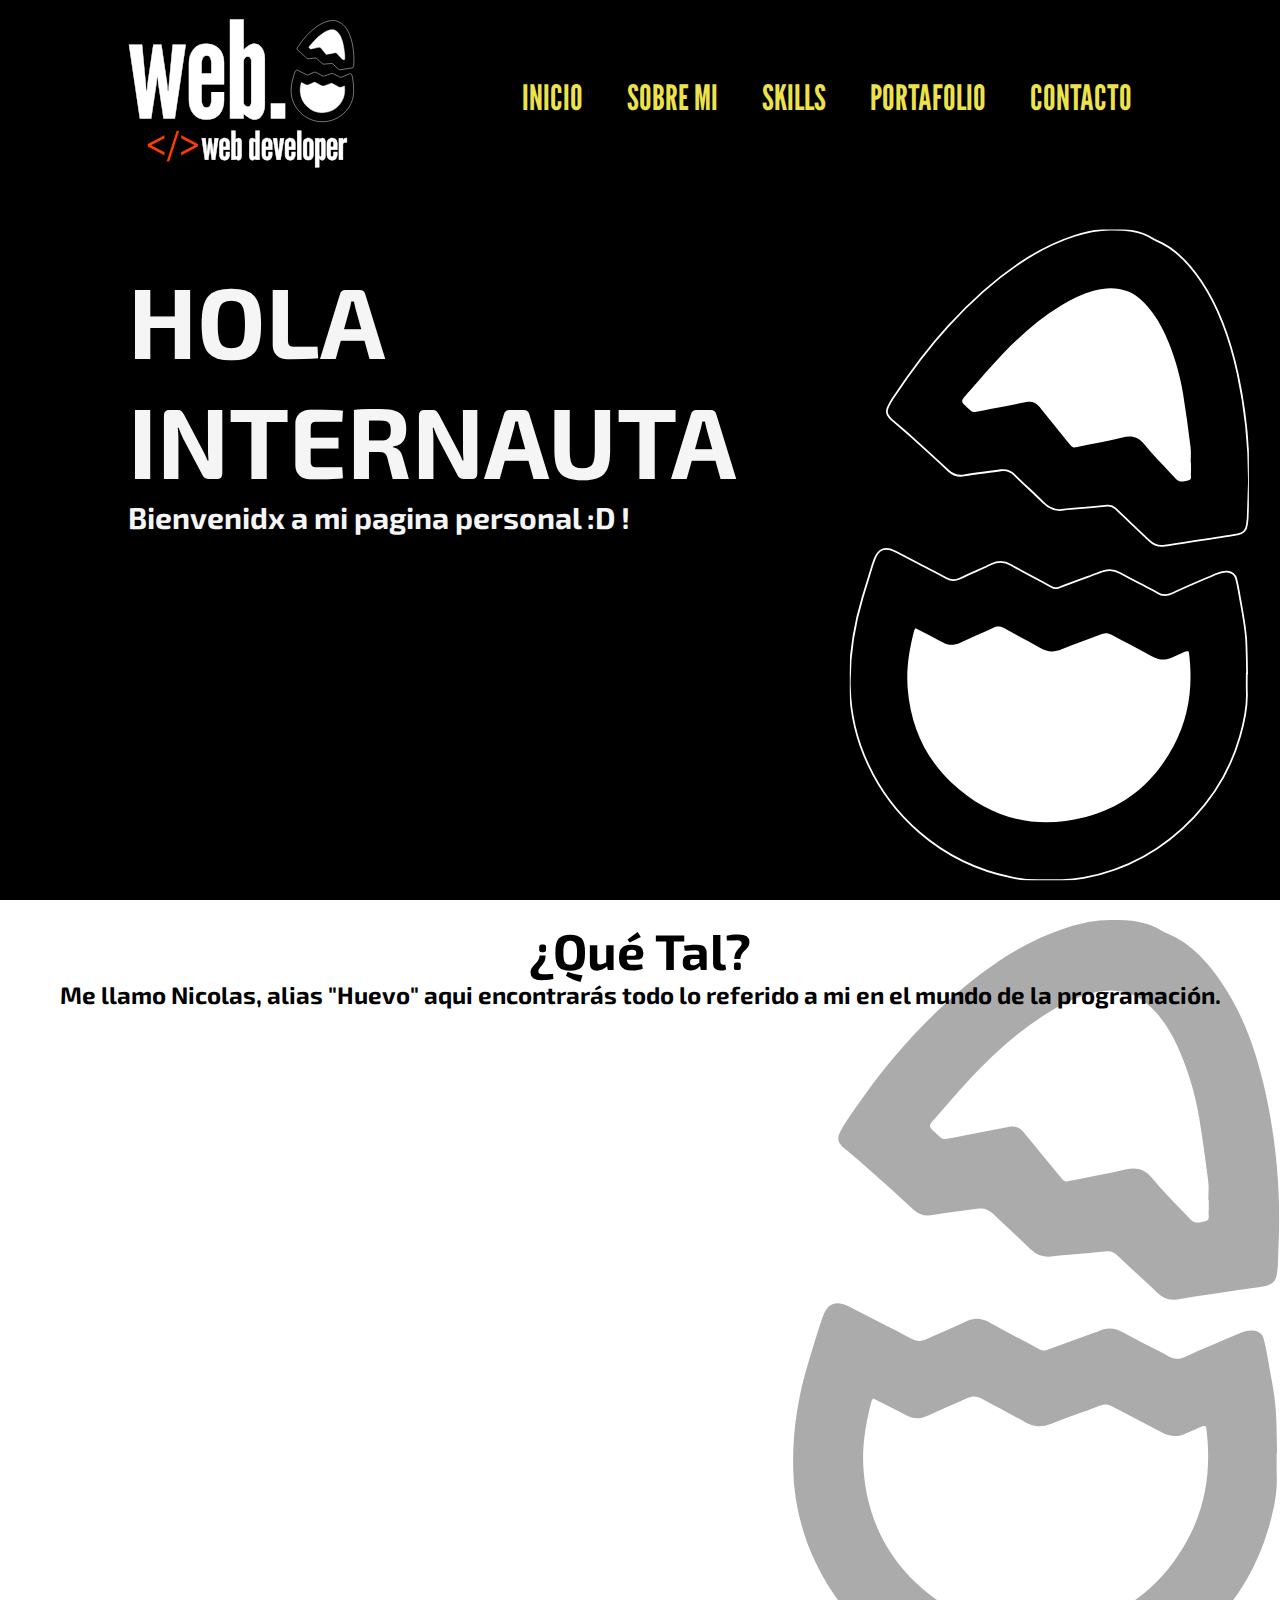
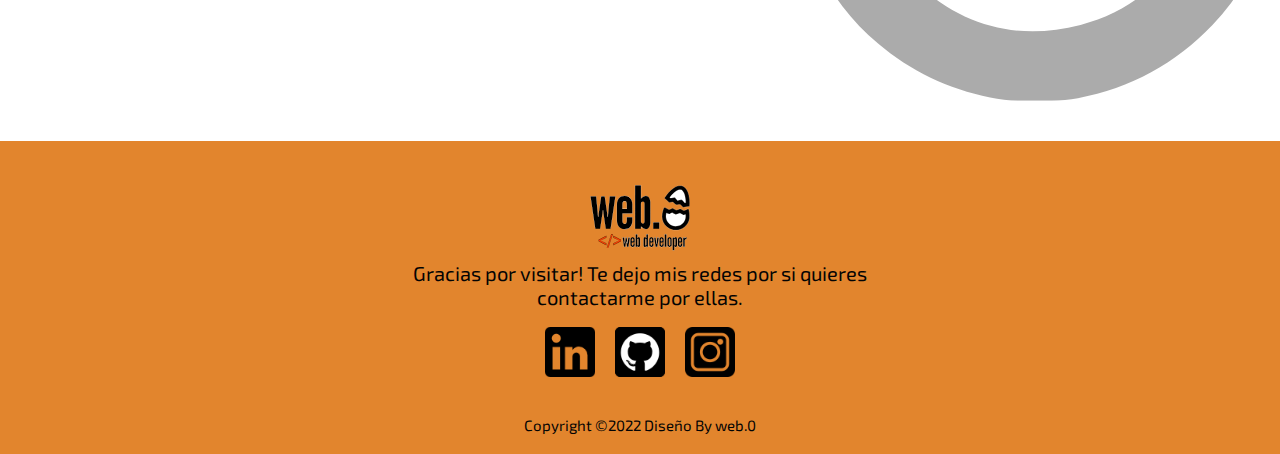
==== commit d965dc2e: "correccion texto footer" ====
--- a/index.html
+++ b/index.html
@@ -50,13 +50,13 @@
     <main class="main__pages">
         <h1 class="main__tittle">¿Qué Tal?</h1>
         <h2 class="main__description">Me llamo Nicolas, alias "Huevo" aqui encontrarás todo lo referido a mi en el mundo de la programación.</h2>
-        <div class="main__button"><a href=".pages/aboutme.html" class="button__link" data-aos="flip-up">Sobre Mi</a></div>
+        <div class="main__button"><a href="pages/aboutme.html" class="button__link" data-aos="flip-up">Sobre Mi</a></div>
         <p data-aos="fade-down">En esta seccion encontrarás informacion personal, gustos, ambiciones y logros obtenidos hasta el momento, ademas de mis estudios academicos.</p>
-        <div class="main__button"><a href=".pages/skills.html" class="button__link" data-aos="flip-up">Skills</a></div>
+        <div class="main__button"><a href="pages/skills.html" class="button__link" data-aos="flip-up">Skills</a></div>
         <p data-aos="fade-down">¿Curiosidad por mis capacidades? Aqui veras de forma resumida mis conocimientos en diferentes lenguajes y/o herramientas para optimizar mis trabajos.</p>        
-        <div class="main__button"><a href=".pages/portfolio.html" class="button__link" data-aos="flip-up">Portafolio</a></div>
+        <div class="main__button"><a href="pages/portfolio.html" class="button__link" data-aos="flip-up">Portafolio</a></div>
         <p data-aos="fade-down">Mis trabajos terminados y en proceso! Todo lo que hago se encuentra disponible en Github, puedes verlo sin problema.</p>
-        <div class="main__button"><a href="./pages/contactme.html" class="button__link" data-aos="flip-up">Contacto</a></div>
+        <div class="main__button"><a href="pages/contactme.html" class="button__link" data-aos="flip-up">Contacto</a></div>
         <p data-aos="fade-down">¿Consejos? ¿Propuestas laborales? Escríbeme un mensaje! Si gustas tambien tengo a disposicion mis redes sociales.</p>
     </main>
     <!-------------footer ------------------->
@@ -70,7 +70,7 @@
                 <li><a href="https://www.instagram.com/sr._.huevo/" target="_blank"><img src="./assets/instagram.png" target="_blank" alt="logo instagram"></a></li>
             </ul>
             <div class="copyright">
-                <p>copyright &copy;2022 Diseño by Webo.0 Dev </p>
+                <p>Copyright &copy;2022 Diseño By web.0</p>
             </div>
         </div>
     </footer>
